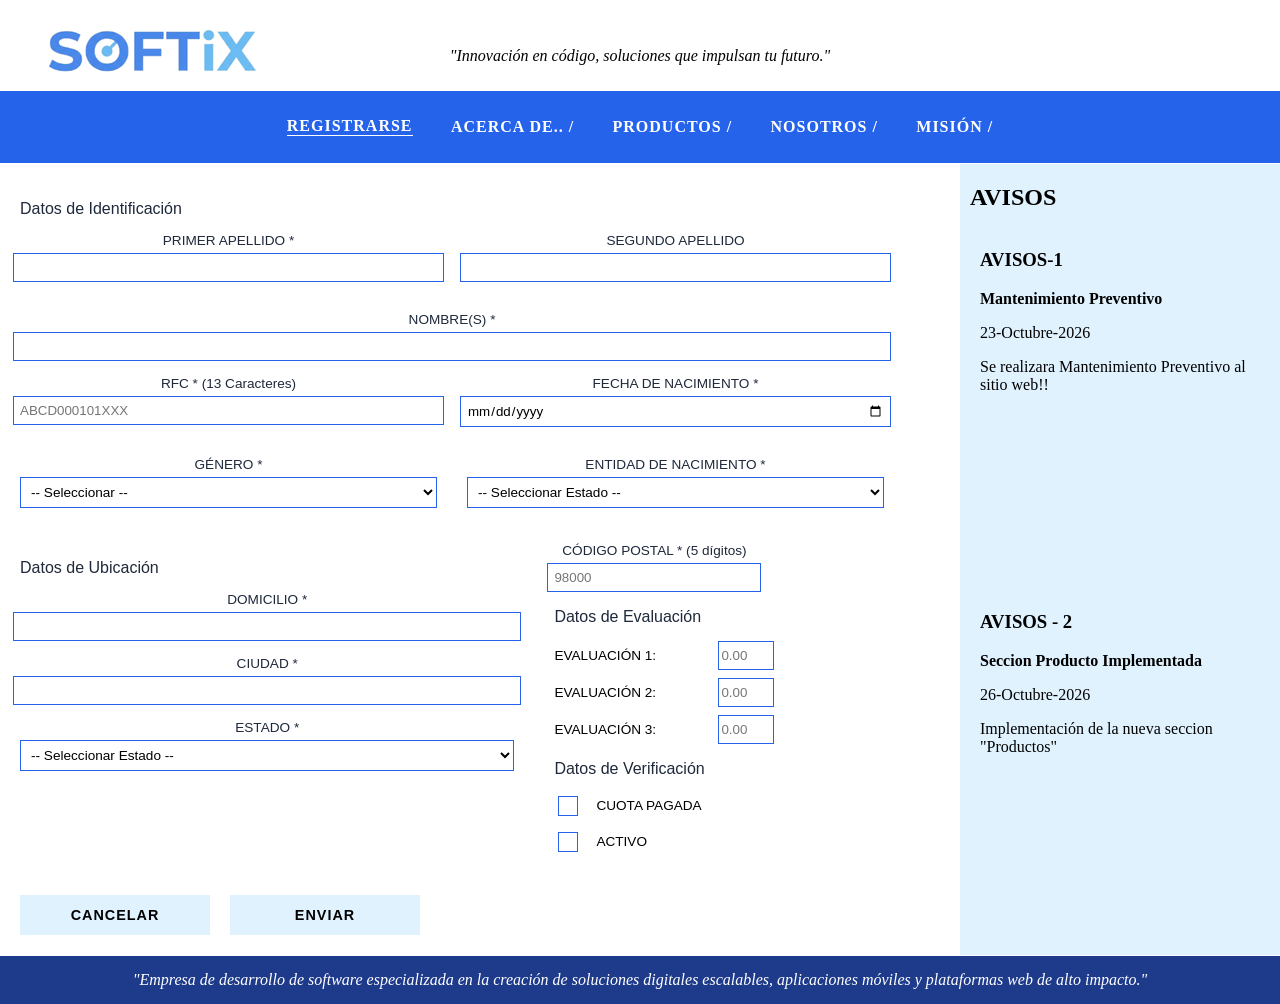
==== registrarse.html @ 38f4ec48 "Pagina web Resposiva primera version" ====
<!DOCTYPE html>
<html lang="en">
<head>
    <meta charset="UTF-8">
    <meta name="viewport" content="width=device-width, initial-scale=1.0">
    <title>Softix</title>
    <link rel="stylesheet" href="css/index.css">
    <link rel="stylesheet" href="css/registrarse.css">
</head>
<body>
    <header>
        <img src="assets/LogoCortado.png" alt="LOG-SOFTIX">
        <p><i>"Innovación en código, soluciones que impulsan tu futuro."</i></p>
    </header>
    <nav>
              <button type="button" class="menu-hamburguesa" id="btn-menu">
            &#9776
        </button>
        <ul id="menu-lista">
<li><a href="registrarse.html" class="activate">REGISTRARSE </a></li>
            <li><a href="">ACERCA DE.. /</a></li>
            <li><a href="">PRODUCTOS /</a></li>
            <li><a href="">NOSOTROS /</a></li>
            <li><a href="">MISIÓN /</a></li>

        </ul>
    </nav>
    <div class="contenedor-1">
 <main>
    <form action="http://idawis-uaz.ddns.net:9001/formulario" method="POST" class="formulario-softix">
    
    <!-- BLOQUE 1: DATOS DE IDENTIFICACIÓN -->
    <div class="seccion-form">
        <h3>Datos de Identificación</h3>
        
        <div class="grid-2-col">
            <div class="campo">
                <label for="primer-apellido">PRIMER APELLIDO *</label>
                <input type="text" id="primer-apellido" name="primer_apellido" required>
            </div>
            <div class="campo">
                <label for="segundo-apellido">SEGUNDO APELLIDO</label>
                <input type="text" id="segundo-apellido" name="segundo_apellido">
            </div>
        </div>

        <div class="campo ancho-completo">
            <label for="nombres">NOMBRE(S) *</label>
            <input type="text" id="nombres" name="nombres" required>
        </div>

        <div class="grid-2-col">
            <div class="campo">
                <label for="rfc">RFC * (13 Caracteres)</label>
                <input type="text" id="rfc" name="rfc" pattern="[A-Za-z]{4}[0-9]{6}[A-Za-z0-9]{3}" maxlength="13" placeholder="ABCD000101XXX" required title="El RFC debe contener 4 letras, 6 números (AAMMDD) y 3 caracteres de homoclave.">
            </div>
            <div class="campo">
                <label for="fecha-nacimiento">FECHA DE NACIMIENTO *</label>
                <input type="date" id="fecha-nacimiento" name="fecha_nacimiento" required>
            </div>
        </div>

        <div class="grid-2-col">
            <div class="campo">
                <label for="genero">GÉNERO *</label>
                <select id="genero" name="genero" required onchange="toggleOtroGenero(this.value)">
                    <option value="">-- Seleccionar --</option>
                    <option value="H">Hombre</option>
                    <option value="M">Mujer</option>
                    <option value="O">Otro</option>
                </select>
            </div>
            <div class="campo">
                <label for="entidad-nacimiento">ENTIDAD DE NACIMIENTO *</label>
                <select id="entidad-nacimiento" name="entidad_nacimiento" required>
                    <option value="">-- Seleccionar Estado --</option>
                    <option value="AS">AGUASCALIENTES</option>
                    <option value="BC">BAJA CALIFORNIA</option>
                    <option value="BS">BAJA CALIFORNIA SUR</option>
                    <option value="CC">CAMPECHE</option>
                    <option value="CL">COAHUILA</option>
                    <option value="CM">COLIMA</option>
                    <option value="CS">CHIAPAS</option>
                    <option value="CH">CHIHUAHUA</option>
                    <option value="DF">CIUDAD DE MÉXICO</option>
                    <option value="DG">DURANGO</option>
                    <option value="GT">GUANAJUATO</option>
                    <option value="GR">GUERRERO</option>
                    <option value="HG">HIDALGO</option>
                    <option value="JC">JALISCO</option>
                    <option value="MC">MÉXICO</option>
                    <option value="MN">MICHOACÁN</option>
                    <option value="MS">MORELOS</option>
                    <option value="NT">NAYARIT</option>
                    <option value="NL">NUEVO LEÓN</option>
                    <option value="OC">OAXACA</option>
                    <option value="PL">PUEBLA</option>
                    <option value="QT">QUERÉTARO</option>
                    <option value="QR">QUINTANA ROO</option>
                    <option value="SP">SAN LUIS POTOSÍ</option>
                    <option value="SL">SINALOA</option>
                    <option value="SR">SONORA</option>
                    <option value="TC">TABASCO</option>
                    <option value="TS">TAMAULIPAS</option>
                    <option value="TL">TLAXCALA</option>
                    <option value="VZ">VERACRUZ</option>
                    <option value="YN">YUCATÁN</option>
                    <option value="ZS">ZACATECAS</option>
                </select>
            </div>
        </div>

        <!-- Campo adicional dinámico cuando seleccionan 'Otro' en género -->
        <div class="campo ancho-completo" id="campo-otro-genero" style="display: none;">
            <label for="especifique-genero">ESPECIFIQUE GÉNERO:</label>
            <input type="text" id="especifique-genero" name="especifique_genero">
        </div>
    </div>

    <!-- CONTENEDOR PARA UBICACIÓN + EVALUACIÓN/VERIFICACIÓN -->
    <div class="grid-ubicacion-evaluacion">
        
        <!-- BLOQUE 2: DATOS DE UBICACIÓN -->
        <div class="seccion-form col-izquierda">
            <h3>Datos de Ubicación</h3>

            <div class="campo">
                <label for="domicilio">DOMICILIO *</label>
                <input type="text" id="domicilio" name="domicilio" required>
            </div>

            <div class="campo">
                <label for="ciudad">CIUDAD *</label>
                <input type="text" id="ciudad" name="ciudad" required>
            </div>

            <div class="campo">
                <label for="estado">ESTADO *</label>
                <select id="estado" name="estado" required>
                    <option value="">-- Seleccionar Estado --</option>
                    <option value="AS">AGUASCALIENTES</option>
                    <option value="BC">BAJA CALIFORNIA</option>
                    <option value="BS">BAJA CALIFORNIA SUR</option>
                    <option value="CC">CAMPECHE</option>
                    <option value="CL">COAHUILA</option>
                    <option value="CM">COLIMA</option>
                    <option value="CS">CHIAPAS</option>
                    <option value="CH">CHIHUAHUA</option>
                    <option value="DF">CIUDAD DE MÉXICO</option>
                    <option value="DG">DURANGO</option>
                    <option value="GT">GUANAJUATO</option>
                    <option value="GR">GUERRERO</option>
                    <option value="HG">HIDALGO</option>
                    <option value="JC">JALISCO</option>
                    <option value="MC">MÉXICO</option>
                    <option value="MN">MICHOACÁN</option>
                    <option value="MS">MORELOS</option>
                    <option value="NT">NAYARIT</option>
                    <option value="NL">NUEVO LEÓN</option>
                    <option value="OC">OAXACA</option>
                    <option value="PL">PUEBLA</option>
                    <option value="QT">QUERÉTARO</option>
                    <option value="QR">QUINTANA ROO</option>
                    <option value="SP">SAN LUIS POTOSÍ</option>
                    <option value="SL">SINALOA</option>
                    <option value="SR">SONORA</option>
                    <option value="TC">TABASCO</option>
                    <option value="TS">TAMAULIPAS</option>
                    <option value="TL">TLAXCALA</option>
                    <option value="VZ">VERACRUZ</option>
                    <option value="YN">YUCATÁN</option>
                    <option value="ZS">ZACATECAS</option>
                </select>
            </div>
        </div>

        <!-- BLOQUE 3 Y 4: EVALUACIÓN Y VERIFICACIÓN -->
        <div class="col-derecha">
            
            <div class="campo campo-cp">
                <label for="codigo-postal">CÓDIGO POSTAL * (5 dígitos)</label>
                <input type="text" id="codigo-postal" name="codigo_postal" pattern="[0-9]{5}" maxlength="5" placeholder="98000" required title="Ingresa un Código Postal válido de 5 dígitos numéricos.">
            </div>

            <div class="seccion-form">
                <h3>Datos de Evaluación</h3>
                
                <div class="fila-evaluacion">
                    <label for="eval1">EVALUACIÓN 1:</label>
                    <input type="number" id="eval1" name="eval1" min="0" max="10" step="0.01" class="input-corto" placeholder="0.00">
                </div>
                <div class="fila-evaluacion">
                    <label for="eval2">EVALUACIÓN 2:</label>
                    <input type="number" id="eval2" name="eval2" min="0" max="10" step="0.01" class="input-corto" placeholder="0.00">
                </div>
                <div class="fila-evaluacion">
                    <label for="eval3">EVALUACIÓN 3:</label>
                    <input type="number" id="eval3" name="eval3" min="0" max="10" step="0.01" class="input-corto" placeholder="0.00">
                </div>
            </div>

            <div class="seccion-form">
                <h3>Datos de Verificación</h3>
                
                <div class="fila-checkbox">
                    <input type="checkbox" id="cuota-pagada" name="cuota_pagada" value="1">
                    <label for="cuota-pagada">CUOTA PAGADA</label>
                </div>
                <div class="fila-checkbox">
                    <input type="checkbox" id="activo" name="activo" value="1">
                    <label for="activo">ACTIVO</label>
                </div>
            </div>

        </div>
    </div>

    <!-- BOTONES CANCELAR Y ENVIAR -->
    <div class="contenedor-botones">
        <button type="reset" class="btn-cancelar">CANCELAR</button>
        <button type="submit" class="btn-enviar">ENVIAR</button>
    </div>

</form>

<!-- Script para mostrar/ocultar el campo 'Otro' en Género -->
<script>
    function toggleOtroGenero(valor) {
        const campoOtro = document.getElementById('campo-otro-genero');
        const inputOtro = document.getElementById('especifique-genero');
        if (valor === 'O') {
            campoOtro.style.display = 'block';
            inputOtro.required = true;
        } else {
            campoOtro.style.display = 'none';
            inputOtro.required = false;
            inputOtro.value = '';
        }
    }
</script>
</main>
<!-- SECION AVISOS-->
        <aside>
            <div id="avisoPrincipal">
                <h2>AVISOS</h2>
            </div>
  
            <article class="aviso">
                <h3>AVISOS-1 </h3>
                <p><strong>Mantenimiento Preventivo</strong></p>
                <p><time datetime="2026-10-23">23-Octubre-2026</time></p>
                <p>Se realizara Mantenimiento Preventivo al sitio web!!</p>
            </article>

            <article class="aviso">
                <h3>AVISOS - 2</h3>
                <p><strong>Seccion Producto Implementada</strong></p>
                <p><time datetime="2026-10-26">26-Octubre-2026</time></p>
                <p>Implementación de la nueva seccion "Productos" </p>
            </article>

        </aside>
    </div>

    <!--FOOTER-->
    <footer>
        <p><i>"Empresa de desarrollo de software especializada en la creación de soluciones digitales escalables, aplicaciones móviles y plataformas web de alto impacto." </i></p>
    </footer>
    <script src="js/main.js"></script>
</body>
</html>

           <!-- */
---- css/index.css ----
body {
    margin: 0;
    padding: 0;
}

/* HEADER LOGO */
header {
    display: flex;
    flex-direction: column;
    align-items: center;
    width: 100%;
    padding: 0;
}

header p {
    text-align: center;
    justify-content: center;
    display: flex;
    margin-top: -3%;
}

header img {
    margin-left: 2vw;
    margin-top: 2vh;
    display: flex;
    align-self: flex-start; /* Imagen a la Izquierda */
}

/* NAVEGADOR BARRA */
nav {
    background-color: #2563eb;
    width: 100%;
    min-height: 8vh;
    margin-top: 10px;
    display: flex;
    justify-content: center;
    align-items: center;
    border-bottom: 1px solid white;
    position: relative;
}

nav ul {
    display: flex;
    list-style: none;
    margin: 0;
    padding: 0;
    justify-content: center;
    align-items: center;
    gap: 3vw;
}

nav ul li a {
    color: #fff;
    text-decoration: none;
    font-weight: bold;
    font-size: 1rem;
    letter-spacing: 1px;
    display: inline-block;
}

/* LINK ACTIVO */
nav a.activate {
    border-bottom: 1px solid #ffffff;
    font-weight: bold;
}

/* BOTÓN HAMBURGUESA */
.menu-hamburguesa {
    display: none;
    background: none;
    border: none;
    color: #ffffff;
    font-size: 2rem;
    cursor: pointer;
    padding: 5px 10px;
}

/* CONTENEDOR */
.contenedor-1 {
    width: 100%;
    display: flex;
}

/* PROPIEDADES MAIN */
main {
    position: relative;
    overflow: hidden;
    width: 75%;
    flex-direction: column;
    margin: 0;
}

/* PROPIEDADES IMAGEN */
.imagenFondo {
    z-index: 1;
    position: absolute;
    width: 100%;
    height: 100%;
}

.imagenFondo img { /* FILTROS DE LA IMAGEN */
    width: 100%;
    height: 100%;
    filter: blur(1px);
    object-fit: cover;
}

.contenedor-Texto-1 { /* TEXTO PASA POR ARRIBA DE LA IMAGEN */
    z-index: 2;
    position: relative;
    width: 90%;
    padding: 20px;
    margin: 2vh auto;
}

.contenedor-Texto-1 p {
    text-align: justify;
    color: white;
    font-weight: bold;
}

.contenedor-Texto-2 { /* TEXTO PASA POR ARRIBA DE LA IMAGEN */
    z-index: 2;
    position: relative;
    width: 90%;
    margin: auto;
    padding: 20px;
    background-color: rgba(255, 255, 255, 0.7);
    opacity: 0.9;
    border: 1px solid white;
    border-radius: 10px;
    margin-bottom: 15px;
}

.contenedor-Texto-2 p {
    text-align: justify;
}

/* SECCION AVISOS */
aside {
    background-color: #e0f2fe;
    width: 25%;
    display: flex;
    flex-direction: column;
}

.aviso {
    margin: 0px 20px auto;
}

#avisoPrincipal {
    margin-left: 10px;
}

/* FOOTER DE LA PAGINA */
footer {
    display: flex;
    background-color: #1e3a8a;
    width: 100%;
    align-items: center;
    justify-content: center;
    border-top: 1px solid white;
}

footer p {
    color: white;
    text-align: center;
    justify-content: center;
    margin: auto;
    padding: 15px;
}


@media screen and (max-width: 600px) {
    header img {
        align-self: center;
        margin-left: 0;
    }

    .menu-hamburguesa {
        display: block;
    }

    nav {
        height: auto;
        padding: 8px 0;
    }

    nav ul {
        display: none;
        flex-direction: column;
        position: absolute;
        top: 100%;
        left: 0;
        width: 100%;
        background-color: #2563eb;
        z-index: 100;
        gap: 0;
        padding: 10px 0;
    }

    nav ul.activo {
        display: flex;
    }

    nav ul li {
        width: 100%;
        text-align: center;
    }

    nav a {
        display: block;
        padding: 12px 0;
        width: 100%;
    }

    .contenedor-1 {
        flex-direction: column;
    }

    main, aside {
        width: 100%;
    }

    .contenedor-Texto-1, 
    .contenedor-Texto-2 {
        width: 85%;
    }
}
---- css/registrarse.css ----
.formulario-softix {
    width: 90%;
    padding: 20px;
    background-color: #ffffff;
    font-family: Arial, sans-serif;
}

.seccion-form h3 {
    font-size: 1rem;
    font-weight: normal;
    color: #1e293b;
    margin-bottom: 15px;
}

/* Manejo de columnaaas */
.grid-2-col {
    display: flex;
    gap: 30px;
    margin-bottom: 15px;
}

.grid-2-col .campo {
    flex: 1;
}

.campo {
    display: flex;
    flex-direction: column;
    align-items: center;
    margin-bottom: 15px;
}

.campo label {
    font-size: 0.85rem;
    color: #1e293b;
    margin-bottom: 5px;
    text-align: center;
}

.campo input[type="text"] {
    width: 100%;
    padding: 6px;
    border: 1px solid #2563eb; /* Borde azul como la imagen */
    border-radius: 0;
    outline: none;
}

.ancho-completo {
    width: 100%;
}

/* Alineación de Ubicación vs Evaluación*/
.grid-ubicacion-evaluacion {
    display: flex;
    gap: 40px;
    margin-top: 20px;
}

.col-izquierda {
    flex: 1.5;
}

.col-derecha {
    flex: 1;
}

.campo-cp {
    max-width: 200px;
}

/* Evaluaciones */
.fila-evaluacion {
    display: flex;
    align-items: center;
    justify-content: space-between;
    max-width: 220px;
    margin-bottom: 8px;
}

.fila-evaluacion label {
    font-size: 0.85rem;
}

.input-corto {
    width: 50px !important;
    height: 25px;
    border: 1px solid #2563eb;
}

/* Checkboxes cuadrados de Verificación */
.fila-checkbox {
    display: flex;
    align-items: center;
    gap: 15px;
    margin-bottom: 10px;
}

.fila-checkbox input[type="checkbox"] {
    width: 20px;
    height: 20px;
    border: 1px solid #2563eb;
    appearance: none;
    -webkit-appearance: none;
    cursor: pointer;
    background-color: white;
}

.fila-checkbox input[type="checkbox"]:checked {
    background-color: #2563eb;
}

.fila-checkbox label {
    font-size: 0.85rem;
}

/* Botones  */
.contenedor-botones {
    display: flex;
    gap: 20px;
    margin-top: 30px;
    max-width: 400px;
}

.btn-cancelar, .btn-enviar {
    flex: 1;
    background-color: #e0f2fe; 
    border: none;
    padding: 12px;
    font-weight: bold;
    color: #000000;
    cursor: pointer;
    font-size: 0.9rem;
    letter-spacing: 1px;
}

.btn-cancelar:hover, .btn-enviar:hover {
    background-color: #bae6fd;
}
/* Estilos para los selects */
.campo select {
    width: 100%;
    padding: 6px;
    border: 1px solid #2563eb;
    background-color: #ffffff;
    font-size: 0.85rem;
    outline: none;
}

.campo input[type="date"],
.campo input[type="number"] {
    width: 100%;
    padding: 6px;
    border: 1px solid #2563eb;
    outline: none;
    font-family: inherit;
}

/* Marca bordes rojos sutiles cuando un campo obligatorio sea inválido */
.campo input:invalid:focus,
.campo select:invalid:focus {
    border-color: #ef4444;
}
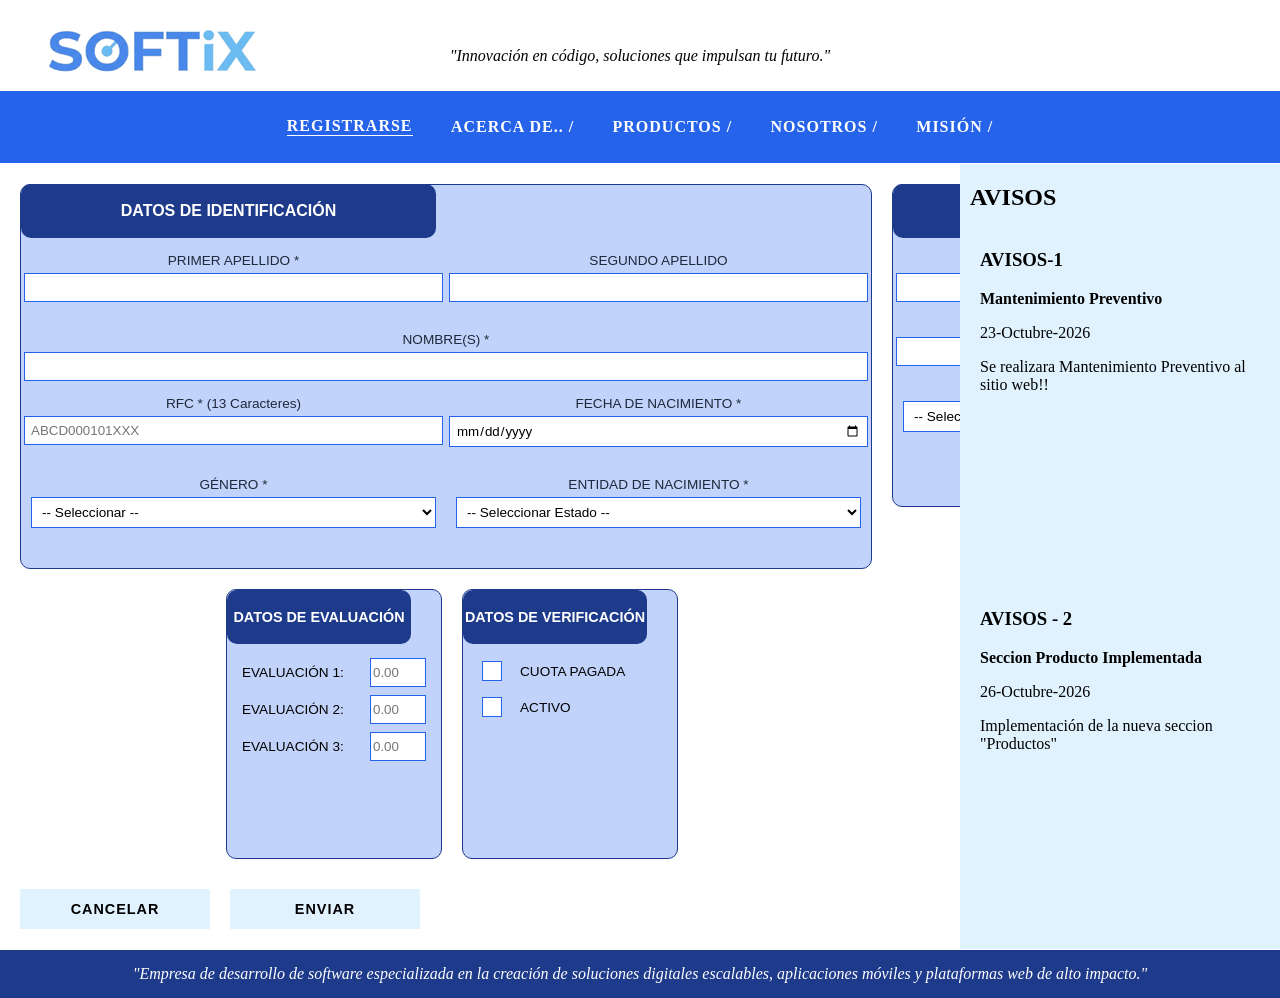
==== commit 431fb809: "Registrarse css mejorado en secciones, mejor organizacion y en registrarse html crecion de contenedo" ====
--- a/registrarse.html
+++ b/registrarse.html
@@ -29,9 +29,12 @@
  <main>
     <form action="http://idawis-uaz.ddns.net:9001/formulario" method="POST" class="formulario-softix">
     
+        <!--BLOQUE PADRE-->
+
+        <div class="contenedor-Padre">
     <!-- BLOQUE 1: DATOS DE IDENTIFICACIÓN -->
     <div class="seccion-form">
-        <h3>Datos de Identificación</h3>
+        <h3 id="h3-bloque-1">DATOS DE IDENTIFICACIÓN</h3>
         
         <div class="grid-2-col">
             <div class="campo">
@@ -110,19 +113,16 @@
             </div>
         </div>
 
-        <!-- Campo adicional dinámico cuando seleccionan 'Otro' en género -->
         <div class="campo ancho-completo" id="campo-otro-genero" style="display: none;">
             <label for="especifique-genero">ESPECIFIQUE GÉNERO:</label>
             <input type="text" id="especifique-genero" name="especifique_genero">
         </div>
-    </div>
-
-    <!-- CONTENEDOR PARA UBICACIÓN + EVALUACIÓN/VERIFICACIÓN -->
-    <div class="grid-ubicacion-evaluacion">
+
         
-        <!-- BLOQUE 2: DATOS DE UBICACIÓN -->
+    </div>
+      <!-- BLOQUE 2: DATOS DE UBICACIÓN -->
         <div class="seccion-form col-izquierda">
-            <h3>Datos de Ubicación</h3>
+            <h3 id="h3-datos-ubicacion">DATOS DE UBICACIÓN</h3>
 
             <div class="campo">
                 <label for="domicilio">DOMICILIO *</label>
@@ -172,48 +172,49 @@
                     <option value="ZS">ZACATECAS</option>
                 </select>
             </div>
-        </div>
-
-        <!-- BLOQUE 3 Y 4: EVALUACIÓN Y VERIFICACIÓN -->
-        <div class="col-derecha">
-            
-            <div class="campo campo-cp">
+                       <div class="campo campo-cp">
                 <label for="codigo-postal">CÓDIGO POSTAL * (5 dígitos)</label>
                 <input type="text" id="codigo-postal" name="codigo_postal" pattern="[0-9]{5}" maxlength="5" placeholder="98000" required title="Ingresa un Código Postal válido de 5 dígitos numéricos.">
             </div>
-
-            <div class="seccion-form">
-                <h3>Datos de Evaluación</h3>
-                
-                <div class="fila-evaluacion">
-                    <label for="eval1">EVALUACIÓN 1:</label>
-                    <input type="number" id="eval1" name="eval1" min="0" max="10" step="0.01" class="input-corto" placeholder="0.00">
-                </div>
-                <div class="fila-evaluacion">
-                    <label for="eval2">EVALUACIÓN 2:</label>
-                    <input type="number" id="eval2" name="eval2" min="0" max="10" step="0.01" class="input-corto" placeholder="0.00">
-                </div>
-                <div class="fila-evaluacion">
-                    <label for="eval3">EVALUACIÓN 3:</label>
-                    <input type="number" id="eval3" name="eval3" min="0" max="10" step="0.01" class="input-corto" placeholder="0.00">
-                </div>
-            </div>
-
-            <div class="seccion-form">
-                <h3>Datos de Verificación</h3>
-                
-                <div class="fila-checkbox">
-                    <input type="checkbox" id="cuota-pagada" name="cuota_pagada" value="1">
-                    <label for="cuota-pagada">CUOTA PAGADA</label>
-                </div>
-                <div class="fila-checkbox">
-                    <input type="checkbox" id="activo" name="activo" value="1">
-                    <label for="activo">ACTIVO</label>
-                </div>
-            </div>
-
-        </div>
-    </div>
+        </div>
+        </div>
+
+
+   <!-- CONTENEDOR PARA UBICACIÓN + EVALUACIÓN/VERIFICACIÓN -->
+<div class="contenedor-padre-2">
+    
+    <!-- BLOQUE 3: EVALUACIÓN -->
+    <div class="seccion-form-1">
+        <h3 id="h3-evaluacion">DATOS DE EVALUACIÓN</h3>
+        <div class="fila-evaluacion">
+            <label for="eval1">EVALUACIÓN 1:</label>
+            <input type="number" id="eval1" name="eval1" min="0" max="10" step="0.01" class="input-corto" placeholder="0.00">
+        </div>
+        <div class="fila-evaluacion">
+            <label for="eval2">EVALUACIÓN 2:</label>
+            <input type="number" id="eval2" name="eval2" min="0" max="10" step="0.01" class="input-corto" placeholder="0.00">
+        </div>
+        <div class="fila-evaluacion">
+            <label for="eval3">EVALUACIÓN 3:</label>
+            <input type="number" id="eval3" name="eval3" min="0" max="10" step="0.01" class="input-corto" placeholder="0.00">
+        </div>
+    </div>
+
+    <!-- BLOQUE 4: VERIFICACIÓN -->
+    <div class="seccion-form-2">
+        <h3 id="h3-verifcacion">DATOS DE VERIFICACIÓN</h3>
+        <div class="fila-checkbox">
+            <input type="checkbox" id="cuota-pagada" name="cuota_pagada" value="1">
+            <label for="cuota-pagada">CUOTA PAGADA</label>
+        </div>
+        <div class="fila-checkbox">
+            <input type="checkbox" id="activo" name="activo" value="1">
+            <label for="activo">ACTIVO</label>
+        </div>
+    </div>
+
+</div>
+
 
     <!-- BOTONES CANCELAR Y ENVIAR -->
     <div class="contenedor-botones">
--- a/css/registrarse.css
+++ b/css/registrarse.css
@@ -4,18 +4,40 @@
     background-color: #ffffff;
     font-family: Arial, sans-serif;
 }
+.seccion-form{
+    background-color: #2564eb48;
+    padding: 0px 10px 10px 10px;
+    border-radius: 10px;
+    border: 1px solid #1e3a8a;
+    width: 60%;
+    box-sizing: border-box;
+}
 
 .seccion-form h3 {
     font-size: 1rem;
-    font-weight: normal;
-    color: #1e293b;
+    font-weight: bold;
+    color: white;
     margin-bottom: 15px;
 }
+/*bloque 1 h3*/
+#h3-bloque-1{
+    display: flex;
+    width: 50%;
+    height: 6vh;
+    justify-content: center;
+    align-items: center;
+    border-radius: 10px;
+    background-color: #1e3a8a;
+    margin-left: -10px;
+    margin-top: -1px;
+    
+    
+} 
 
 /* Manejo de columnaaas */
 .grid-2-col {
     display: flex;
-    gap: 30px;
+    gap: 20px;
     margin-bottom: 15px;
 }
 
@@ -49,23 +71,16 @@
     width: 100%;
 }
 
-/* Alineación de Ubicación vs Evaluación*/
-.grid-ubicacion-evaluacion {
-    display: flex;
-    gap: 40px;
-    margin-top: 20px;
-}
-
-.col-izquierda {
-    flex: 1.5;
-}
+
+
 
 .col-derecha {
     flex: 1;
 }
 
 .campo-cp {
-    max-width: 200px;
+    width: 40%;
+    margin: auto;
 }
 
 /* Evaluaciones */
@@ -159,4 +174,93 @@
 .campo input:invalid:focus,
 .campo select:invalid:focus {
     border-color: #ef4444;
-}+}/*BLOQUE DE DATOS DE UBICACION*/
+.col-izquierda{
+    background-color: #2564eb48;
+;
+    width: 40%;
+}
+#h3-datos-ubicacion{
+        display: flex;
+    width: 60%;
+    height: 6vh;
+    justify-content: center;
+    align-items: center;
+    border-radius: 10px;
+    background-color: #1e3a8a;
+    margin-left: -10px;
+    margin-top: -1px;
+}
+
+/*Contenedor Padre */
+.contenedor-Padre{
+    width: 160vh;
+    height: auto;
+    margin: auto;
+    gap: 20px;
+    flex-direction: row;
+    justify-content: center;
+    align-items: flex-start;
+    display: flex;
+    block-size: border-box;
+}
+
+.contenedor-padre-2 {
+    display: flex;
+    gap: 20px;
+    flex-direction: row;     
+    align-items: flex-start; 
+    justify-content: center; 
+    box-sizing: border-box; 
+    width: 100%;
+    margin: 20px auto;
+    height: auto;
+}
+/*SECCION EVALUACIONNN*/
+.contenedor-padre-2 .seccion-form-1 {
+    background-color: #2564eb48;
+    padding: 15px;
+    border-radius: 10px;
+    border: 1px solid #1e3a8a;
+    width: 25%;             
+    box-sizing: border-box;
+    height: 30vh;
+}
+#h3-evaluacion{
+        display: flex;
+    width: 100%;
+    height: 6vh;
+    justify-content: center;
+    align-items: center;
+    border-radius: 10px;
+    background-color: #1e3a8a;
+    margin-left: -15px;
+    margin-top: -15px;
+    color: white;
+    font-size: 0.9rem;
+
+}
+.contenedor-padre-2 .seccion-form-2 {
+    background-color: #2564eb48;
+    padding: 15px;
+    border-radius: 10px;
+    border: 1px solid #1e3a8a;
+    width: 25%;             
+    box-sizing: border-box;
+    height: 30vh;
+}
+#h3-verifcacion{
+    display: flex;
+    width: 100%;
+    height: 6vh;
+    justify-content: center;
+    align-items: center;
+    border-radius: 10px;
+    background-color: #1e3a8a;
+    margin-left: -15px;
+    margin-top: -15px;
+    color: white;
+    font-size: 0.9rem;
+
+}
+
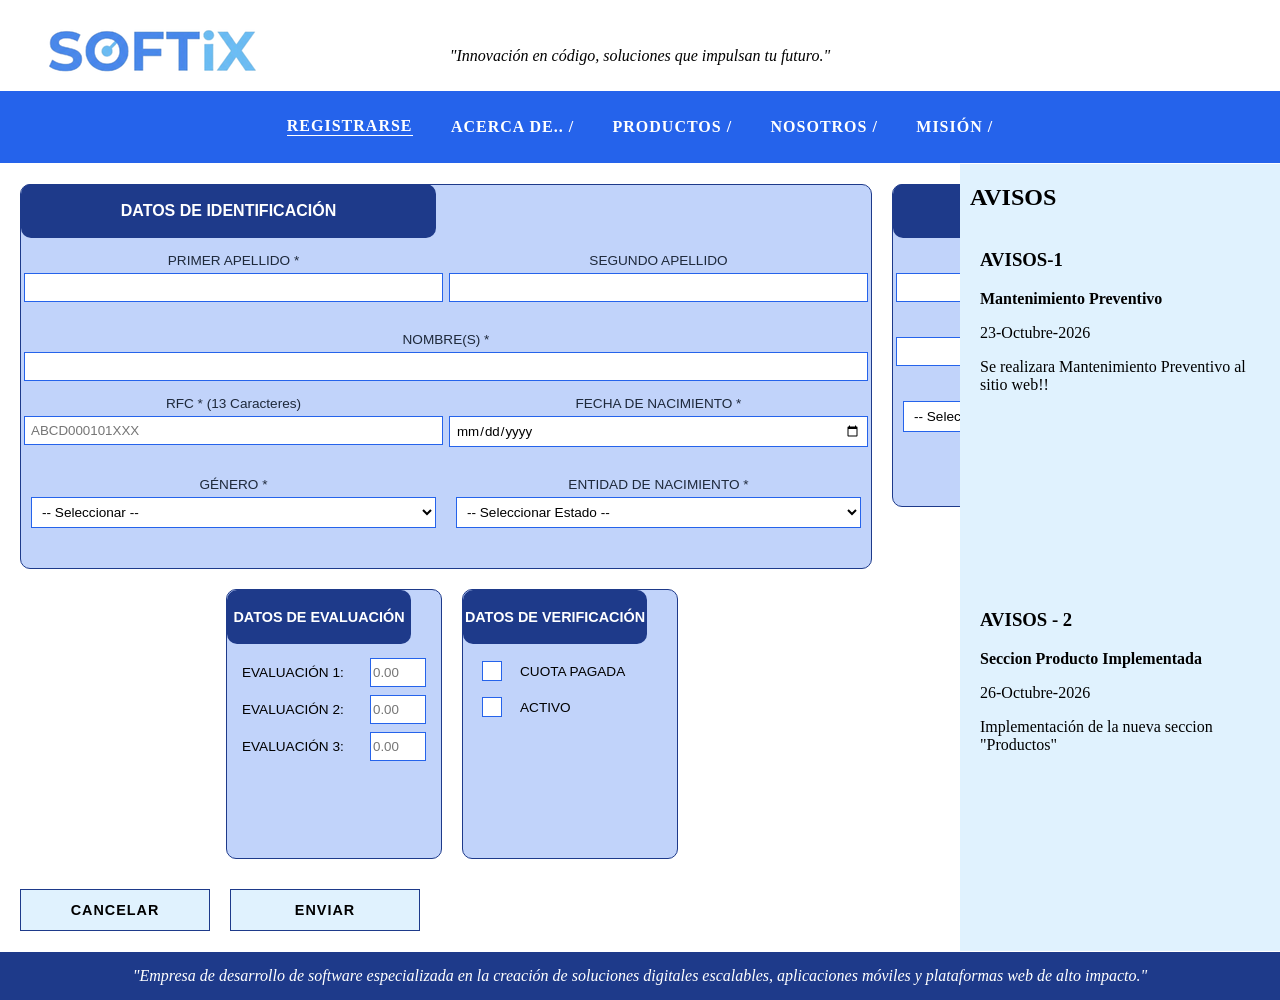
==== commit 988bb5ec: "seccion proximamente y correcio de registrarse" ====
--- a/registrarse.html
+++ b/registrarse.html
@@ -12,16 +12,17 @@
         <img src="assets/LogoCortado.png" alt="LOG-SOFTIX">
         <p><i>"Innovación en código, soluciones que impulsan tu futuro."</i></p>
     </header>
-    <nav>
-              <button type="button" class="menu-hamburguesa" id="btn-menu">
+                <button type="button" class="menu-hamburguesa" id="btn-menu">
             &#9776
         </button>
+    <nav>
+  
         <ul id="menu-lista">
 <li><a href="registrarse.html" class="activate">REGISTRARSE </a></li>
-            <li><a href="">ACERCA DE.. /</a></li>
-            <li><a href="">PRODUCTOS /</a></li>
-            <li><a href="">NOSOTROS /</a></li>
-            <li><a href="">MISIÓN /</a></li>
+            <li><a href="proximamente.html">ACERCA DE.. /</a></li>
+            <li><a href="proximamente.html">PRODUCTOS /</a></li>
+            <li><a href="proximamente.html">NOSOTROS /</a></li>
+            <li><a href="proximamente.html">MISIÓN /</a></li>
 
         </ul>
     </nav>
--- a/css/index.css
+++ b/css/index.css
@@ -179,24 +179,34 @@
 
     .menu-hamburguesa {
         display: block;
-    }
-
+        position: absolute;
+        top: 20px;          
+        right: 20px;
+        color: #2563eb;    
+        z-index: 110;       
+    }
+
+/*QUITAR BARRA AZUL*/
     nav {
-        height: auto;
-        padding: 8px 0;
+        background-color: transparent !important; 
+        border-bottom: none !important;          
+        min-height: 0 !important;                 
+        margin-top: 0;
+        padding: 0;
     }
 
     nav ul {
         display: none;
         flex-direction: column;
         position: absolute;
-        top: 100%;
+        top: 0px;          
         left: 0;
         width: 100%;
-        background-color: #2563eb;
-        z-index: 100;
+        background-color: #2563eb; 
         gap: 0;
         padding: 10px 0;
+        border-bottom: 1px solid white;
+        z-index: 10000;
     }
 
     nav ul.activo {
--- a/css/registrarse.css
+++ b/css/registrarse.css
@@ -146,6 +146,7 @@
     cursor: pointer;
     font-size: 0.9rem;
     letter-spacing: 1px;
+    border: 1px solid #1e3a8a;
 }
 
 .btn-cancelar:hover, .btn-enviar:hover {
@@ -240,6 +241,7 @@
     font-size: 0.9rem;
 
 }
+/*SECCION VERIFCACIONES*/
 .contenedor-padre-2 .seccion-form-2 {
     background-color: #2564eb48;
     padding: 15px;
@@ -263,4 +265,49 @@
     font-size: 0.9rem;
 
 }
-
+/*Responsive*/
+@media screen and (max-width: 600px) {
+     .contenedor-Padre,
+    .contenedor-padre-2,
+    .grid-2-col {
+        flex-direction: column;
+        width: 100% !important; 
+        height: auto !important;
+        gap: 15px;
+    }
+     .seccion-form,
+    .col-izquierda,
+    .contenedor-padre-2 .seccion-form-1,
+    .contenedor-padre-2 .seccion-form-2 {
+        width: 100% !important;   
+        height: auto !important;  
+        padding: 15px !important;
+    }
+
+    /* H3 */
+    #h3-bloque-1,
+    #h3-datos-ubicacion,
+    #h3-evaluacion,
+    #h3-verifcacion {
+        width: calc(100% + 30px) !important; /* Se expande para cubrir los paddings */
+        margin-left: -15px !important;       /* Los alinea al ras izquierdo del contenedor */
+        margin-top: -15px !important;        /* Los alinea al ras superior del contenedor */
+        border-radius: 10px 10px 0 0;        
+    }
+
+    
+    .campo-cp {
+        width: 100%; 
+    }
+
+    .fila-evaluacion {
+        max-width: 100%; /* Las evaluaciones usan todo el ancho disponible */
+    }
+
+    .contenedor-botones {
+        max-width: 100%; /* botones ocupan todo el ancho de la pantalla abajo */
+    }
+}
+
+    
+
